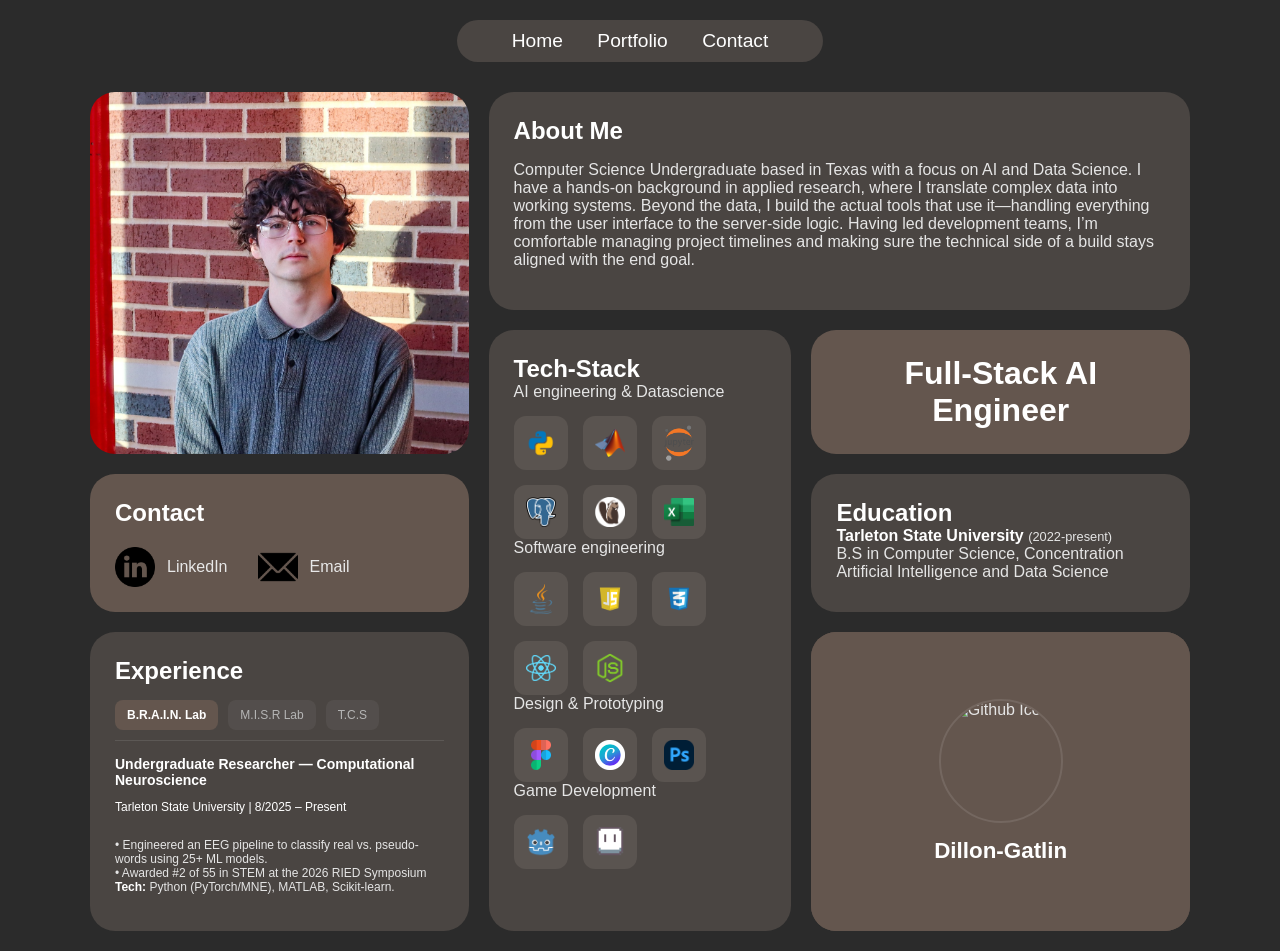
==== index.html @ 9b2f8044 "Update index.html -image pathing issues" ====
<!DOCTYPE html>
<html lang="en">
<head>
    <meta charset="UTF-8">
    <meta name="viewport" content="width=device-width, initial-scale=1.0">
    <title>Portfolio - Full-Stack AI Engineer</title>
    <link rel="stylesheet" href="style.css">
</head>
<body>

    <nav class="navbar">
        <a href="index.html">Home</a>
        
        <a href="portfolio.html">Portfolio</a>
        
        <a href="contact.html">Contact</a>
    </nav>

    <main class="grid-container-H">
        <div class="card profile-pic">
            <img src="assets/profile.jpg" alt="Profile Picture">
        </div>

        <div class="card about">
            <h2>About Me</h2>
            <p>Computer Science Undergraduate based in Texas with a focus 
                on AI and Data Science. I have a hands-on background in applied research, where I translate 
                complex data into working systems. Beyond the data, I build the actual tools that use it—handling 
                everything from the user interface to the server-side logic. Having led development teams, I’m comfortable 
                managing project timelines and making sure the technical side of a build stays aligned with the end goal.</p>
        </div>

        <div class="card tech-stack">
            <h2>Tech-Stack</h2>
            <div class="stack-section">
                <span>AI engineering & Datascience</span>
                <div class="grid-icons">
                    <div class="icon-box" data-label="Python">
                        <img src="assets/python.png" alt="Python">
                    </div>
                    <div class="icon-box" data-label="MATLAB">
                        <img src="assets/MATLAB.png" alt="MATLAB">
                    </div>
                    <div class="icon-box" data-label="JuptyerNB">
                        <img src="assets/jupyter.png" alt="JuptyerNB">
                    </div>
                    <div class="icon-box" data-label="PostgreSQL">
                        <img src="assets/Postgre.png" alt="PostgreSQL">
                    </div>
                    <div class="icon-box" data-label="DBeaver">
                        <img src="assets/DBeaver.png" alt="DBeaver">
                    </div>
                    <div class="icon-box" data-label="Excel">
                        <img src="assets/Excel.png" alt="Excel">
                    </div>
                </div>
            </div>
            <div class="stack-section">
                <span>Software engineering</span>
                <div class="grid-icons">
                    <div class="icon-box" data-label="Java">
                        <img src="assets/java.png" alt="Java">
                    </div>
                    <div class="icon-box" data-label="JavaScript">
                        <img src="assets/JavaScript.png" alt="JavaScript">
                    </div>
                    <div class="icon-box" data-label="CSS">
                        <img src="assets/CSS.png" alt="CSS">
                    </div>
                    <div class="icon-box" data-label="React">
                        <img src="assets/react.png" alt="React">
                    </div>
                    <div class="icon-box" data-label="Node.js">
                        <img src="assets/nodeJS.png" alt="Node.js">
                    </div>
                </div>
            </div>
            <div class="stack-section">
                <span>Design & Prototyping</span>
                <div class="grid-icons">
                    <div class="icon-box" data-label="Figma">
                        <img src="assets/figma.png" alt="Figma">
                    </div>
                    <div class="icon-box" data-label="Canva">
                        <img src="assets/Canva.png" alt="Canva">
                    </div>
                    <div class="icon-box" data-label="Photoshop">
                        <img src="assets/photoshop.png" alt="Photoshop">
                    </div>
                </div>
            </div>
            <div class="stack-section">
                <span>Game Development</span>
                <div class="grid-icons">
                    <div class="icon-box" data-label="GDScript">
                        <img src="assets/Godot.png" alt="GDScript">
                    </div>
                    <div class="icon-box" data-label="Aseprite">
                        <img src="assets/Aseprite.png" alt="Aseprite">
                    </div>
                </div>
            </div>
            </div>

        <div class="card hero-title">
            <h1>Full-Stack AI Engineer</h1>
        </div>


        <div class="card github">
            <a href="https://github.com/Dillon-Gatlin" target="_blank" class="github-link">
                <div class="gh-avatar-container">
                    <img src="assets/DG_icon.gif" alt="Github Icon" class="gh-avatar">
                </div>
                <h2 class="gh-username">Dillon-Gatlin</h2>
            </a>
        </div>


        <div class="card Experience">
            <h2> Experience</h2>
            
            <div class="exp-tabs">
                <button class="tab-btn active" onclick="showExp(event, 'brain-lab')">B.R.A.I.N. Lab</button>
                <button class="tab-btn" onclick="showExp(event, 'next-role')">M.I.S.R Lab</button>
                <button class="tab-btn" onclick="showExp(event, 'other-role')">T.C.S</button>
            </div>
        
            <div id="brain-lab" class="tab-content active-content">
                <strong class="work">Undergraduate Researcher — Computational Neuroscience</strong>
                <p class="location">Tarleton State University | 8/2025 – Present</p>
                <p class="workDesc">
                    • Engineered an EEG pipeline to classify real vs. pseudo-words using 25+ ML models. <br>
                    • Awarded #2 of 55 in STEM at the 2026 RIED Symposium <br>
                    <strong>Tech:</strong> Python (PyTorch/MNE), MATLAB, Scikit-learn.
                </p>
            </div>
        
            <div id="next-role" class="tab-content">
                <strong class="work">Undergraduate Researcher-ML Engineer</strong>
                <p class="location">Tarleton State University| 3/2025 – 12/2025</p>
                <p class="workDesc">
                    • Engineered a novel multimodal dataset achieving a 94.77% F1-score (Manuscript under review).<br>
                    • Spearheaded dataset preprocessing, prompt optimization, and multimodal evaluation.<br>
                    <strong>Tech:</strong> Python(PyTorch),Scikit-learn.,JuptyerNB
                </p>
            </div>
        
            <div id="other-role" class="tab-content">
                <strong class="work">V.P. Tarleton Computer Society</strong>
                <p class="location">Tarleton State University | 1/2025 – Present</p>
                <p class="workDesc">
                    • Increased organization membership by 30% through social media launches and technical resource expansion.<br>
                    • Directed two concurrent teams (10+ members) to ship a web platform and a published game .<br>
                    <strong>Tech:</strong> React,Node.js,GDScript, Figma
                </p>
            </div>
        </div>


        <div class="card education">
            <div class="edu-header">
                <h2>Education</h2>
            </div>
            <p class="noSpace"><strong>Tarleton State University</strong>
                <p1 class ="date"> (2022-present)</p1>
            </p>
            
            <p class="noSpace">B.S in Computer Science, Concentration Artificial Intelligence and Data Science</p>
        </div>
    
        <div class="card github">
            <a href="https://github.com/Dillon-Gatlin" target="_blank" class="github-link">
                <div class="gh-avatar-container">
                    <img src="https://github.com/Dillon-Gatlin.png" alt="Github Icon" class="gh-avatar">
                </div>
                <h2 class="gh-username">Dillon-Gatlin</h2>
            </a>
        </div>

        <div class="card contact">
            <h2>Contact</h2>
            <div class="contact-grid">
                <a href="https://www.linkedin.com/in/dillon-gatlin/" target="_blank" class="contact-link">
                    <img src="assets/linkedIN.png" alt="LinkedIn" class="contact-icon">
                    <span>LinkedIn</span>
                </a>

                <a href="mailto:gatlin.dillon79@gmail.com" class="contact-link">
                    <img src="assets/email.png" alt="Email" class="contact-icon">
                    <span>Email</span>
                </a>
            </div>
        </div>

    </main>



    <script>
        function showExp(evt, id) {
            // Hide all tab content
            const content = document.getElementsByClassName("tab-content");
            for (let i = 0; i < content.length; i++) {
                content[i].classList.remove("active-content");
            }
        
            // Deactivate all buttons
            const buttons = document.getElementsByClassName("tab-btn");
            for (let i = 0; i < buttons.length; i++) {
                buttons[i].classList.remove("active");
            }
        
            // Show the specific tab and set button to active
            document.getElementById(id).classList.add("active-content");
            evt.currentTarget.classList.add("active");
        }
        </script>
</body>
</html>
---- style.css ----
:root {
  --bg-color: #2b2b2b;
  --card-color: #4a4542;
  --text-color: #e5e5e5;
  --accent-gray: #b5b5b5;
}

body {
  background-color: var(--bg-color);
  color: var(--text-color);
  font-family: 'Segoe UI', Tahoma, Geneva, Verdana, sans-serif;
  margin: 0;
  padding: 20px;
  display: flex;
  flex-direction: column;
  align-items: center;
}

h1,h2, strong{
  margin-top: 0;
  margin-bottom: 0;
  color: #ffffff;
}

/* Navbar */
.navbar {
  background-color: var(--card-color);
  padding: 10px 40px;
  border-radius: 50px;
  margin-bottom: 30px;
}

.navbar a {
  color: white;
  text-decoration: none;
  margin: 0 15px;
  font-size: 1.2rem;
}

/* Grid Layout */
/* Fixed Home Grid */
.grid-container-H {
  display: grid;
  max-width: 1100px;
  gap: 20px;
  grid-template-columns: 1fr 0.8fr 1fr;
  grid-template-areas: 
      "profile about about"
      "profile tech hero"
      "contact tech edu"
      "experience tech github"; /* Changed Experience to experience for consistency */
}

/* Matching Classes */
.profile-pic { grid-area: profile; }
.about       { grid-area: about; }
.tech-stack  { grid-area: tech; }
.hero-title  { grid-area: hero; }
.contact     { grid-area: contact; }
.education   { grid-area: edu; }
.experience  { grid-area: experience; } /* Ensure this matches your HTML class */
.github      { grid-area: github; }

/* Fixed Mobile Responsiveness */
@media (max-width: 768px) {
  .grid-container-H { /* Make sure this matches the container name used above */
      grid-template-areas: 
          "profile"
          "about"
          "hero"
          "tech"
          "edu"
          "github"
          "experience";
      grid-template-columns: 1fr;
  }
}

.work {
  font-size: 14px;
}
.location{
  font-size: 12px;
  color: #ffffff;
  
}
.workDesc{
  font-size: 12px;
}
.grid-container-P {
  display: grid;
  max-width: 1100px;
  gap: 20px;
  /* Defining 2 equal columns for a cleaner portfolio look */
  grid-template-columns: 1fr 1fr;
  grid-template-areas: 
      "certifications awards"
      "projectIMG project";
}

.certifications { grid-area: certifications; }
.awards         { grid-area: awards; }
.Project        { grid-area: project; }
.projectIMG    { grid-area: projectIMG; }

/* Responsive fix for the portfolio grid */
@media (max-width: 768px) {
  .grid-container-P {
      grid-template-areas: 
          "certifications"
          "awards"
          "project"
          "projectIMG";
      grid-template-columns: 1fr;
  }
}

.grid-container-C {
  display: grid;
  max-width: 1100px;
  gap: 20px;
  grid-template-columns: 1fr 1fr;
  grid-template-areas: 
      "email github"
      "linkedIN github"
      "submission submission";
}

/* Ensure these classes match your grid-template-areas labels */
.email      { grid-area: email; }
.github     { grid-area: github; } /* This card will span 2 rows automatically */
.linkedIN   { grid-area: linkedIN; }
.submission { grid-area: submission; }

/* Styling for the contact buttons to make them look uniform */
.card .contact-item {
    display: inline-block;
    margin-top: 15px;
    text-align: center;
    width: fit-content;
}

/* Fix for your Mobile Media Query (Currently it says grid-container-P, change to C) */
@media (max-width: 768px) {
  .grid-container-C {
      grid-template-areas: 
          "email"
          "linkedIN"
          "github"
          "submission";
      grid-template-columns: 1fr;
  }
}
/* Card Styling */
.card {
  background-color: var(--card-color);
  padding: 25px;
  border-radius: 25px;
  overflow: hidden;
}

.profile-pic { grid-area: profile; padding: 0; }
.profile-pic img { width: 100%; height: 100%; object-fit: cover; }

.about { grid-area: about; }
.tech-stack { 
  grid-area: tech;
  
 }
.hero-title { 
  grid-area: hero; 
  display: flex; 
  align-items: center; 
  justify-content: center;
  text-align: center;
  background-color: #64564e;
}

.education { grid-area: edu; }

.contact{
  grid-area: contact;
  background-color: #64564e;
}
.contact-link {
  display: flex;
  align-items: center; 
  gap: 12px;          
  text-decoration: none;
  color: #e8e8e8;         
  transition: color 0.3s ease;
}
.contact-grid {
  display: flex;
  flex-direction: row; 
  justify-content: start;
  gap: 30px;
  margin-top: 20px;
}
.contact-icon {
  width: 40px;         
  height: 40px;
  object-fit: contain;
}

.contact-link:hover {
  color: #d29b7c; 
}
.contact-item {
  text-decoration: none; 
  color: #ffffff;
  background-color: #7b6457; 
  padding: 10px 20px;
  border-radius: 5px;
  font-weight: bold;
  transition: transform 0.2s, background-color 0.2s;
}

/*Email*/
.contact-item[href^="mailto"] {
  background-color: #7b6457; /* Dark Grey/Black */
}

.contact-item:hover {
  transform: translateY(-3px); /* Slight lift effect */
  filter: brightness(1.2);
}

.github { 
  grid-area: github; text-align: center; 
  background-color: #64564e;}

/* Sub-elements */
/* Container for the icons needs to be relative so tooltips stay attached */
.grid-icons {
  display: flex;
  flex-wrap: wrap; /* Allows icons to move to the next line after 3 */
  gap: 15px;      /* Spacing between the icons */
  margin-top: 15px;
  justify-content: flex-start; /* Aligns icons to the left */
}

.icon-box {
  position: relative; 
  width: 30px; 
  height: 30px;
  background-color: #5a5450; /* A slightly lighter shade than the card */
  border-radius: 12px;
  display: flex;
  justify-content: center;
  align-items: center;
  padding: 12px;
  cursor: pointer;
  transition: background-color 0.3s ease;
}


/* The Tooltip Box */
.icon-box::after {
  content: attr(data-label); /* Pulls the name from HTML data-label */
  position: absolute;
  bottom: 120%; /* Sits above the icon */
  left: 50%;
  transform: translateX(-50%);
  background-color: #333;
  color: white;
  padding: 5px 10px;
  border-radius: 5px;
  font-size: 12px;
  white-space: nowrap;
  opacity: 0; /* Hidden by default */
  pointer-events: none;
  transition: all 0.2s ease;
  box-shadow: 0px 4px 10px rgba(0,0,0,0.3);
}

/* The Little Triangle Arrow */
.icon-box::before {
  content: '';
  position: absolute;
  bottom: 105%;
  left: 50%;
  transform: translateX(-50%);
  border-width: 5px;
  border-style: solid;
  border-color: #333 transparent transparent transparent;
  opacity: 0;
  transition: all 0.2s ease;
}

/* Show on Hover */
.icon-box:hover::after,
.icon-box:hover::before {
  opacity: 1;
  bottom: 125%; /* Slight "float up" animation */
}

/* Ensure the icon itself fits well */
.icon-box img {
  width: 100%;
  height: auto;
}

.activity-bar {
  background-color: var(--accent-gray);
  color: var(--card-color);
  padding: 10px;
  margin-top: 15px;
  font-weight: bold;
}


.github {
  grid-area: github;
  display: flex;
  justify-content: center;
  align-items: center;
  text-align: center;
  padding: 20px;
}

.github-link {
  text-decoration: none;
  color: inherit;
  display: flex;
  flex-direction: column;
  align-items: center;
  gap: 15px; /* Space between icon and name */
}

.gh-avatar-container {
  width: 120px; 
  height: 120px;
  border-radius: 50%;
  overflow: hidden;
  border: 2px solid rgba(255, 255, 255, 0.1); /* Subtle border like the image */
}

.gh-avatar {
  width: 100%;
  height: 100%;
  object-fit: cover;
}

.gh-username {
  font-size: 1.4rem;
  font-weight: 700;
  margin: 0;
  color: #ffffff;
}

/* Hover effect to make it feel interactive */
.github-link:hover .gh-avatar-container {
  transform: scale(1.05);
  transition: transform 0.3s ease;
}

.noSpaceB {
  margin-bottom: 0;
}

.noSpaceT{
  margin-top: 0;
}
.noSpace{
  margin-top: 0;
  margin-bottom: 0;
}

.date {
  font-size: 0.8rem;
  
}

/* Tab Container */
.exp-tabs {
  display: flex;
  gap: 10px;
  margin: 15px 0;
  border-bottom: 1px solid rgba(255,255,255,0.1);
  padding-bottom: 10px;
}

/* Tab Buttons */
.tab-btn {
  background: rgba(255, 255, 255, 0.05);
  border: none;
  color: var(--accent-gray);
  padding: 8px 12px;
  border-radius: 8px;
  cursor: pointer;
  font-size: 12px;
  transition: all 0.3s ease;
}

.tab-btn:hover {
  background: rgba(255, 255, 255, 0.15);
  color: white;
}

.tab-btn.active {
  background: #64564e; 
  color: white;
  font-weight: bold;
}

/* Hide Content by Default */
.tab-content {
  display: none;
  animation: fadeIn 0.4s ease;
}

/* Show Active Content */
.tab-content.active-content {
  display: block;
}

@keyframes fadeIn {
  from { opacity: 0; transform: translateY(5px); }
  to { opacity: 1; transform: translateY(0); }
}

.Project {
    grid-area: project;
    display: flex;
    flex-direction: column;
    min-height: 400px; /* Gives enough room for the footer */
}

.serif-title {
    font-family: 'Times New Roman', serif;
    font-size: 2.5rem;
    margin-top: 10px;
}

/* This pushes the footer to the very bottom of the card */
.tab-content {
    flex-grow: 1;
    display: none; 
    flex-direction: column;
    justify-content: space-between; 
}

.tab-content.active-content {
    display: flex; 
}

.project-footer {
    display: flex;
    flex-direction: row;
    justify-content: space-between;
    align-items: flex-end; 
    margin-top: auto;
    gap: 15px;
    margin-top: 20px;
}

.project-link {
    background-color: #836f64;
    color: #4a4542;
    text-decoration: none;
    padding: 8px 16px;
    font-weight: bold;
    border-radius: 4px;        
    transition: background 0.3s;
    white-space: nowrap;
}

.project-link:hover {
    background-color: #ffffff;
}

.project-tags {
    display: flex;
    align-items: flex-start;
    gap: 8px;
}
.projectIMG {
  padding: 0; 
  overflow: hidden;
  display: flex;
}

.proj-img-content {
  width: 100%;
  height: 100%;
  object-fit: cover; 
  display: none;   
  animation: fadeIn 0.4s ease;
}

.active-img {display: block;   }

/*submission css*/
.contact-form {
  display: flex;
  flex-direction: column;
  gap: 15px;
  margin-top: 20px;
}

.form-group {
  display: flex;
  gap: 15px;
}

/* Style for inputs and textarea */
.contact-form input, 
.contact-form textarea {
  width: 95%;
  padding: 12px;
  border-radius: 8px;
  border: 1px solid rgba(255, 255, 255, 0.1);
  background-color: rgba(0, 0, 0, 0.2);
  color: var(--text-color);
  font-family: inherit;
  font-size: 1rem;
}

.contact-form input:focus, 
.contact-form textarea:focus {
  outline: none;
  border-color: #836f64; /* Matches your project link color */
}

/* Make button look like your other links */
.submit-btn {
  border: none;
  cursor: pointer;
  align-self: flex-start;
  padding: 12px 30px;
}

/* Mobile fix for side-by-side inputs */
@media (max-width: 480px) {
  .form-group {
      flex-direction: column;
  }
}
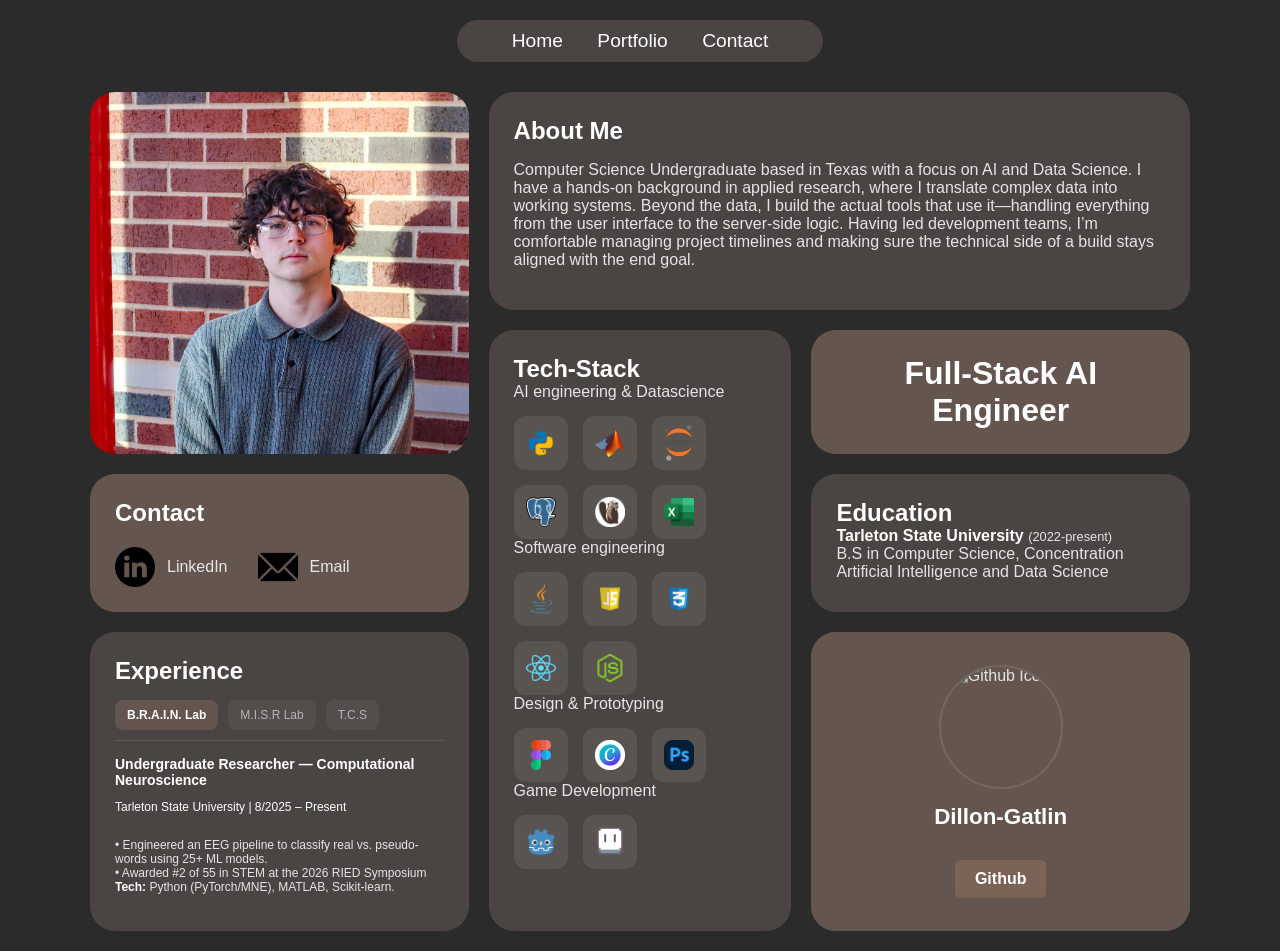
==== commit 2825122c: "clarification changes -clarified Github link - gave name for projects" ====
--- a/index.html
+++ b/index.html
@@ -175,6 +175,7 @@
                     <img src="https://github.com/Dillon-Gatlin.png" alt="Github Icon" class="gh-avatar">
                 </div>
                 <h2 class="gh-username">Dillon-Gatlin</h2>
+                <span class="contact-item">Github</span>
             </a>
         </div>
 
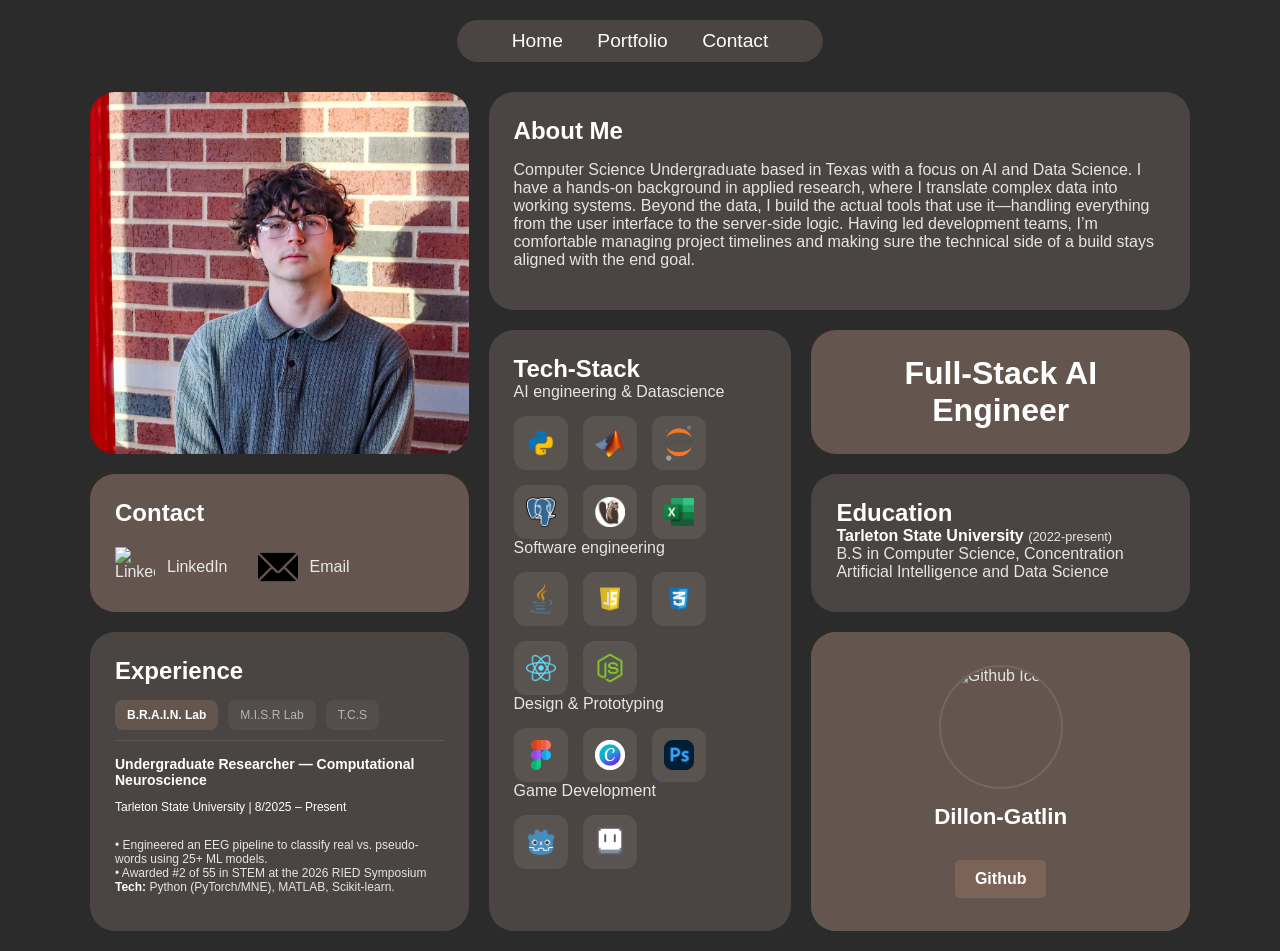
==== commit cbb8a1d6: "Changing Picture of myself -Change picture to RIED symposium" ====
--- a/index.html
+++ b/index.html
@@ -183,7 +183,7 @@
             <h2>Contact</h2>
             <div class="contact-grid">
                 <a href="https://www.linkedin.com/in/dillon-gatlin/" target="_blank" class="contact-link">
-                    <img src="assets/linkedIN.png" alt="LinkedIn" class="contact-icon">
+                    <img src="assets/DG_RIED2.jpg" alt="LinkedIn" class="contact-icon">
                     <span>LinkedIn</span>
                 </a>
 
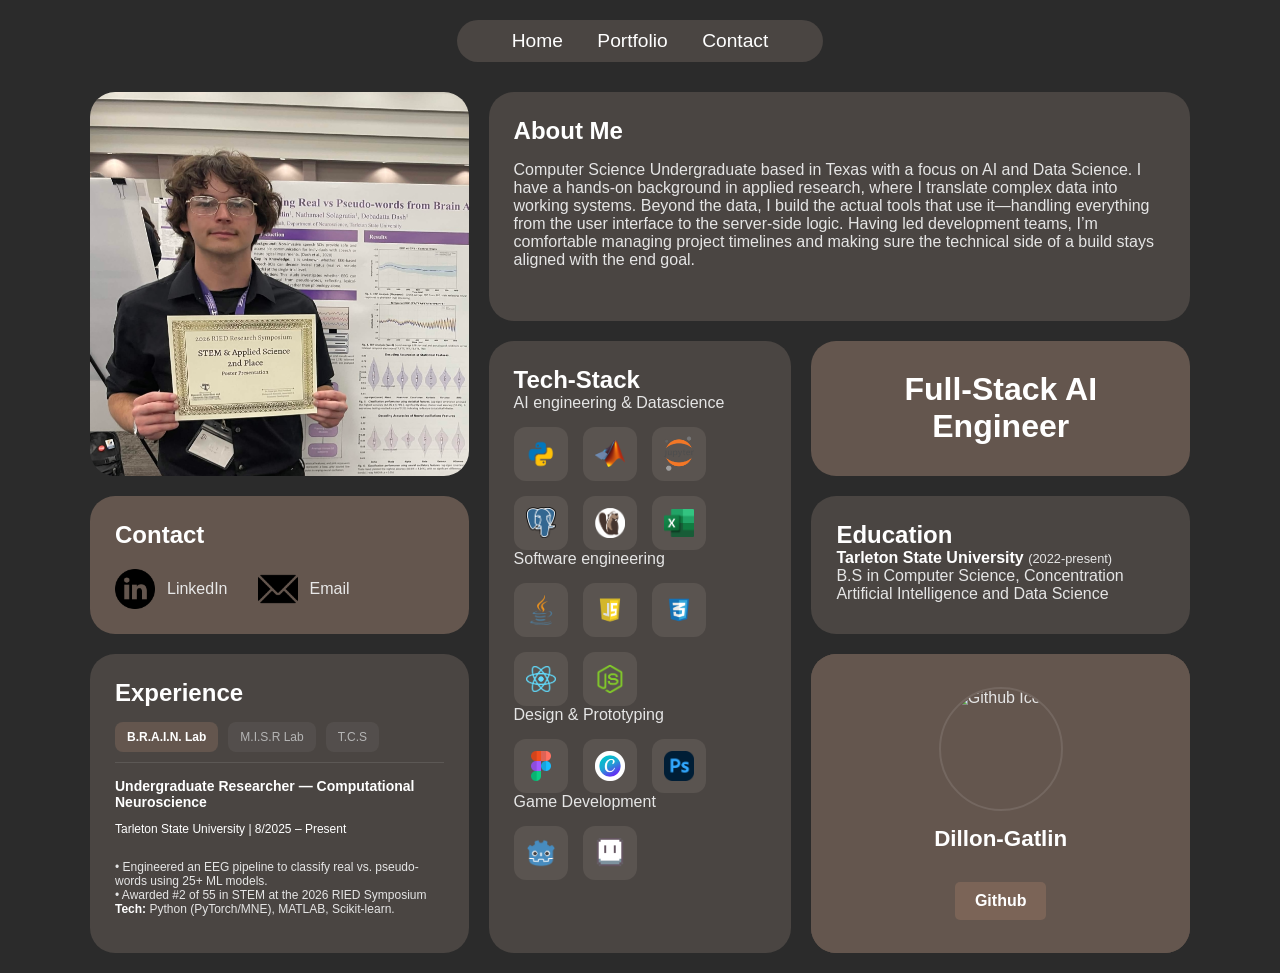
==== commit e232ad51: "Fixing Profile Picture positioning" ====
--- a/index.html
+++ b/index.html
@@ -18,7 +18,7 @@
 
     <main class="grid-container-H">
         <div class="card profile-pic">
-            <img src="assets/profile.jpg" alt="Profile Picture">
+            <img src="assets/DG_profile.jpg" alt="Profile Picture">
         </div>
 
         <div class="card about">
@@ -183,7 +183,7 @@
             <h2>Contact</h2>
             <div class="contact-grid">
                 <a href="https://www.linkedin.com/in/dillon-gatlin/" target="_blank" class="contact-link">
-                    <img src="assets/DG_RIED2.jpg" alt="LinkedIn" class="contact-icon">
+                    <img src="assets/linkedIN.png" alt="LinkedIn" class="contact-icon">
                     <span>LinkedIn</span>
                 </a>
 
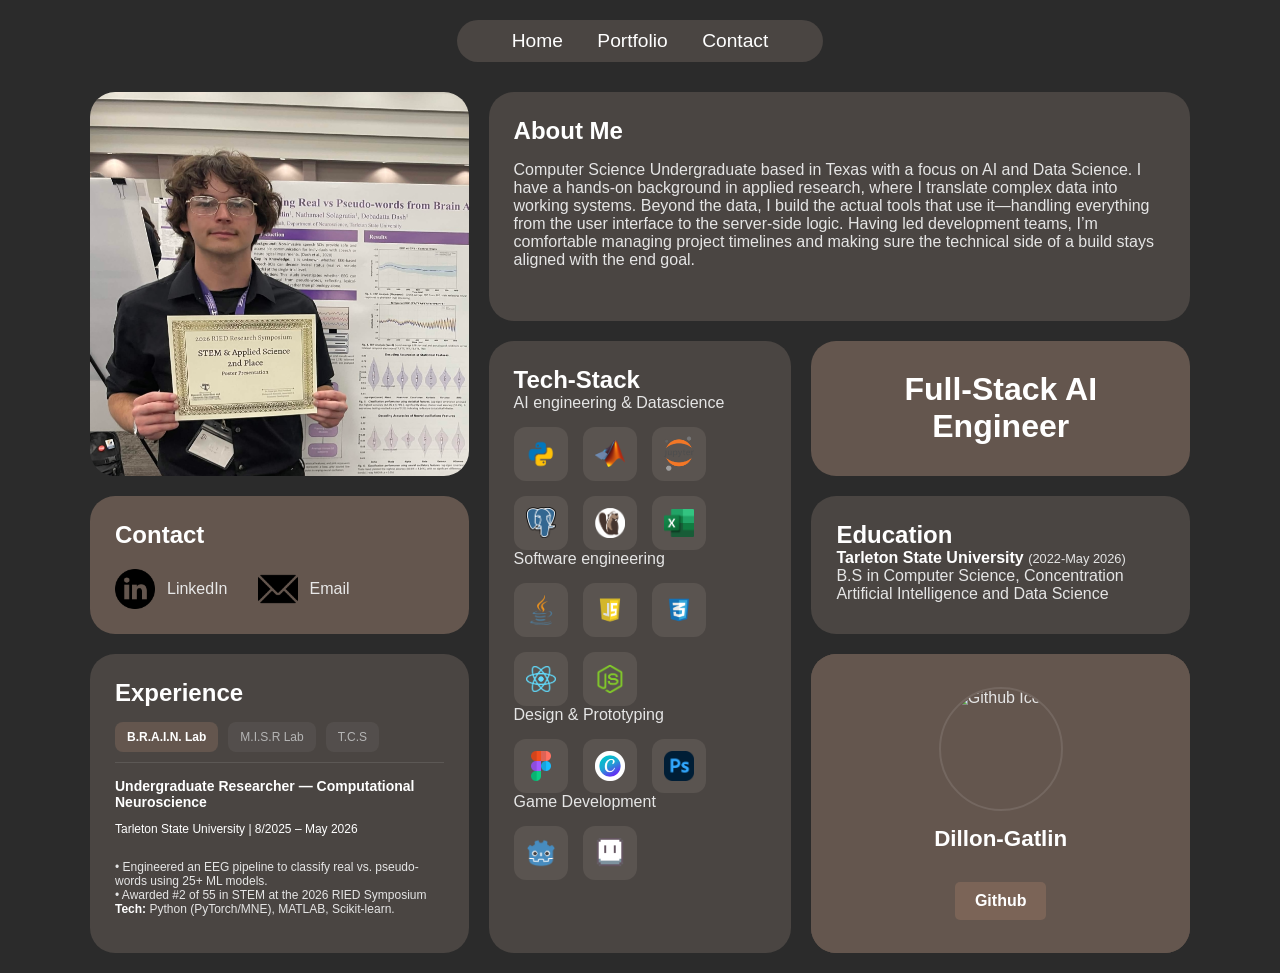
==== commit a691b39e: "update Present to expected graduation date" ====
--- a/index.html
+++ b/index.html
@@ -128,7 +128,7 @@
         
             <div id="brain-lab" class="tab-content active-content">
                 <strong class="work">Undergraduate Researcher — Computational Neuroscience</strong>
-                <p class="location">Tarleton State University | 8/2025 – Present</p>
+                <p class="location">Tarleton State University | 8/2025 – May 2026</p>
                 <p class="workDesc">
                     • Engineered an EEG pipeline to classify real vs. pseudo-words using 25+ ML models. <br>
                     • Awarded #2 of 55 in STEM at the 2026 RIED Symposium <br>
@@ -148,7 +148,7 @@
         
             <div id="other-role" class="tab-content">
                 <strong class="work">V.P. Tarleton Computer Society</strong>
-                <p class="location">Tarleton State University | 1/2025 – Present</p>
+                <p class="location">Tarleton State University | 1/2025 – May 2026</p>
                 <p class="workDesc">
                     • Increased organization membership by 30% through social media launches and technical resource expansion.<br>
                     • Directed two concurrent teams (10+ members) to ship a web platform and a published game .<br>
@@ -163,7 +163,7 @@
                 <h2>Education</h2>
             </div>
             <p class="noSpace"><strong>Tarleton State University</strong>
-                <p1 class ="date"> (2022-present)</p1>
+                <p1 class ="date"> (2022-May 2026)</p1>
             </p>
             
             <p class="noSpace">B.S in Computer Science, Concentration Artificial Intelligence and Data Science</p>
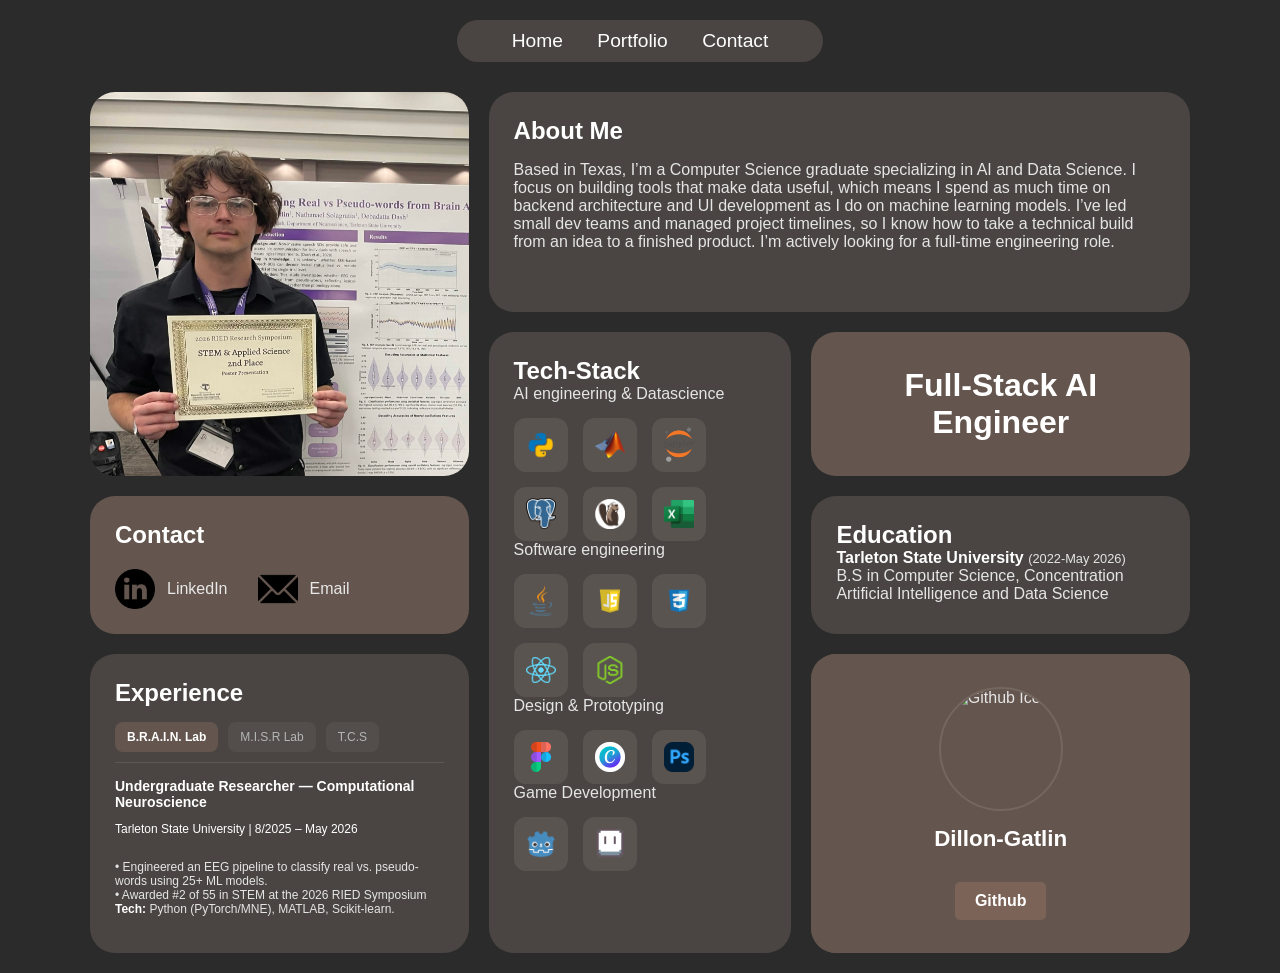
==== commit d632dbb9: "Revise About Me section for clarity and focus" ====
--- a/index.html
+++ b/index.html
@@ -23,11 +23,10 @@
 
         <div class="card about">
             <h2>About Me</h2>
-            <p>Computer Science Undergraduate based in Texas with a focus 
-                on AI and Data Science. I have a hands-on background in applied research, where I translate 
-                complex data into working systems. Beyond the data, I build the actual tools that use it—handling 
-                everything from the user interface to the server-side logic. Having led development teams, I’m comfortable 
-                managing project timelines and making sure the technical side of a build stays aligned with the end goal.</p>
+            <p>Based in Texas, I’m a Computer Science graduate specializing in AI and Data Science. I focus on building 
+                tools that make data useful, which means I spend as much time on backend architecture and UI development 
+                as I do on machine learning models. I’ve led small dev teams and managed project timelines, so I know how 
+                to take a technical build from an idea to a finished product. I’m actively looking for a full-time engineering role.</p>
         </div>
 
         <div class="card tech-stack">
@@ -218,4 +217,4 @@
         }
         </script>
 </body>
-</html>+</html>
--- a/style.css
+++ b/style.css
@@ -94,23 +94,57 @@
   /* Defining 2 equal columns for a cleaner portfolio look */
   grid-template-columns: 1fr 1fr;
   grid-template-areas: 
-      "certifications awards"
-      "projectIMG project";
+      
+      "title1 title1"
+      "projectIMG project"
+      "title2 title2"
+      "certifications certifications"
+      "publications awards"
+      
+      "title3 title3"
+      "bonusProjectIMG bonusProject";
 }
 
 .certifications { grid-area: certifications; }
 .awards         { grid-area: awards; }
 .Project        { grid-area: project; }
 .projectIMG    { grid-area: projectIMG; }
+.bonusProject   { grid-area: bonusProject; }
+.bonusProjectIMG    { grid-area: bonusProjectIMG; }
+.proj-section-title1 { grid-area: title1; }
+.proj-section-title2 { grid-area: title2; }
+.proj-section-title3 { grid-area: title3; }
+/* Style the titles to match your aesthetic */
+.portfolio-header {
+  margin-top: 20px;
+  padding-left: 10px;
+  
+}
+
+.portfolio-header h2 {
+  font-size: 1.8rem;
+  letter-spacing: 1px;
+  text-transform: uppercase;
+  text-align: center;
+  color: var(--text-color);
+}
+
 
 /* Responsive fix for the portfolio grid */
 @media (max-width: 768px) {
   .grid-container-P {
       grid-template-areas: 
+          
+          "title1"
+          "project"
+          "projectIMG"
+          "title2"
+          "publications"
+          "awards"
           "certifications"
-          "awards"
-          "project"
-          "projectIMG";
+          "title3"
+          "bonusProject"
+          "bonusProjectIMG";
       grid-template-columns: 1fr;
   }
 }
@@ -475,7 +509,7 @@
     align-items: flex-start;
     gap: 8px;
 }
-.projectIMG {
+.projectIMG, .bonusProjectIMG {
   padding: 0; 
   overflow: hidden;
   display: flex;
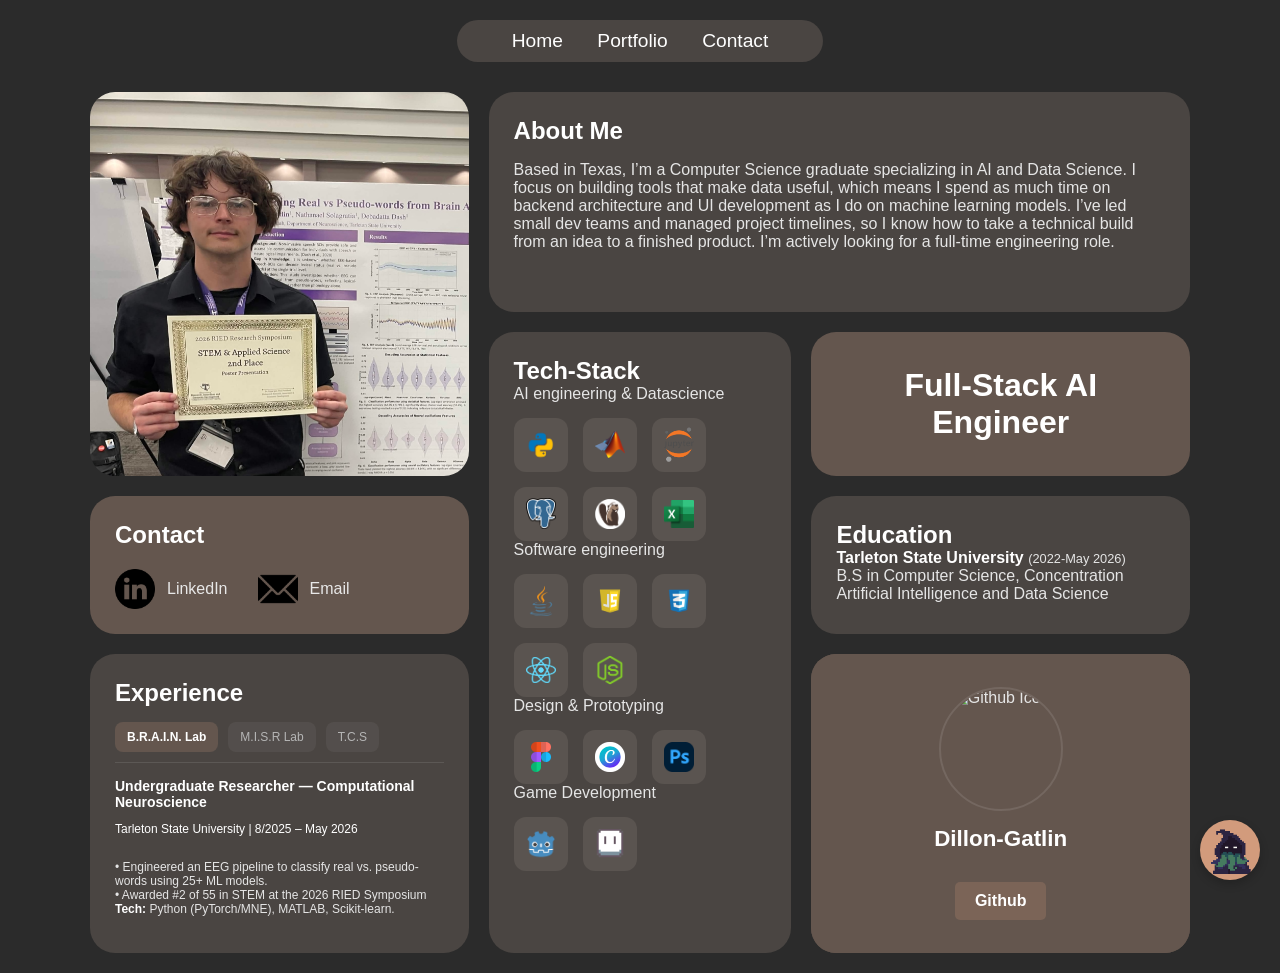
==== commit 1c0b810a: "chatbot Implemented version 1" ====
--- a/index.html
+++ b/index.html
@@ -215,6 +215,9 @@
             document.getElementById(id).classList.add("active-content");
             evt.currentTarget.classList.add("active");
         }
-        </script>
+    </script>
+
+    <!-- Chatbot widget -->
+    <script src="chatbot-widget.js"></script>
 </body>
 </html>
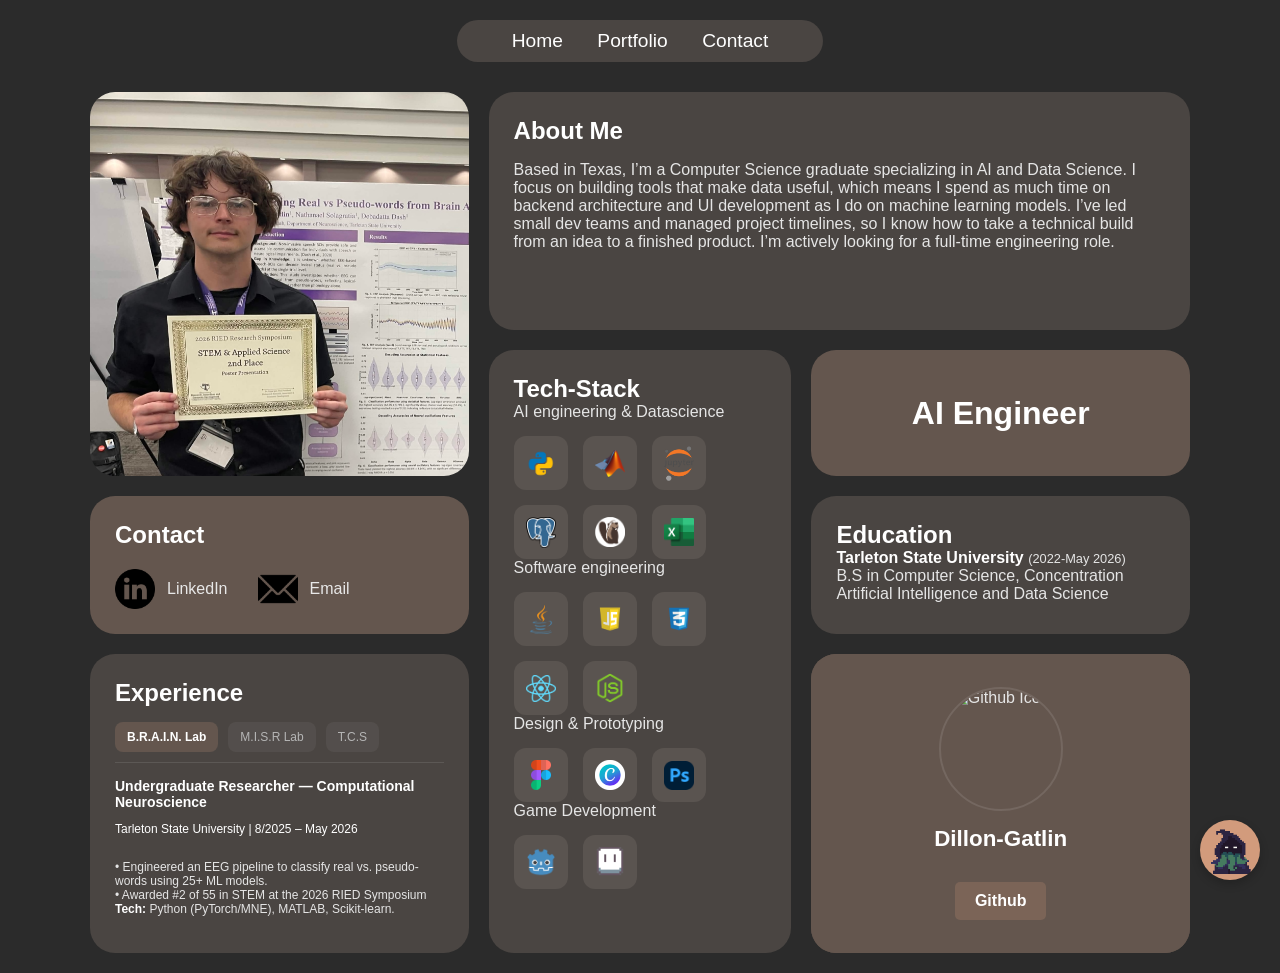
==== commit 56701e44: "Update index.html" ====
--- a/index.html
+++ b/index.html
@@ -102,7 +102,7 @@
             </div>
 
         <div class="card hero-title">
-            <h1>Full-Stack AI Engineer</h1>
+            <h1>AI Engineer</h1>
         </div>
 
 
